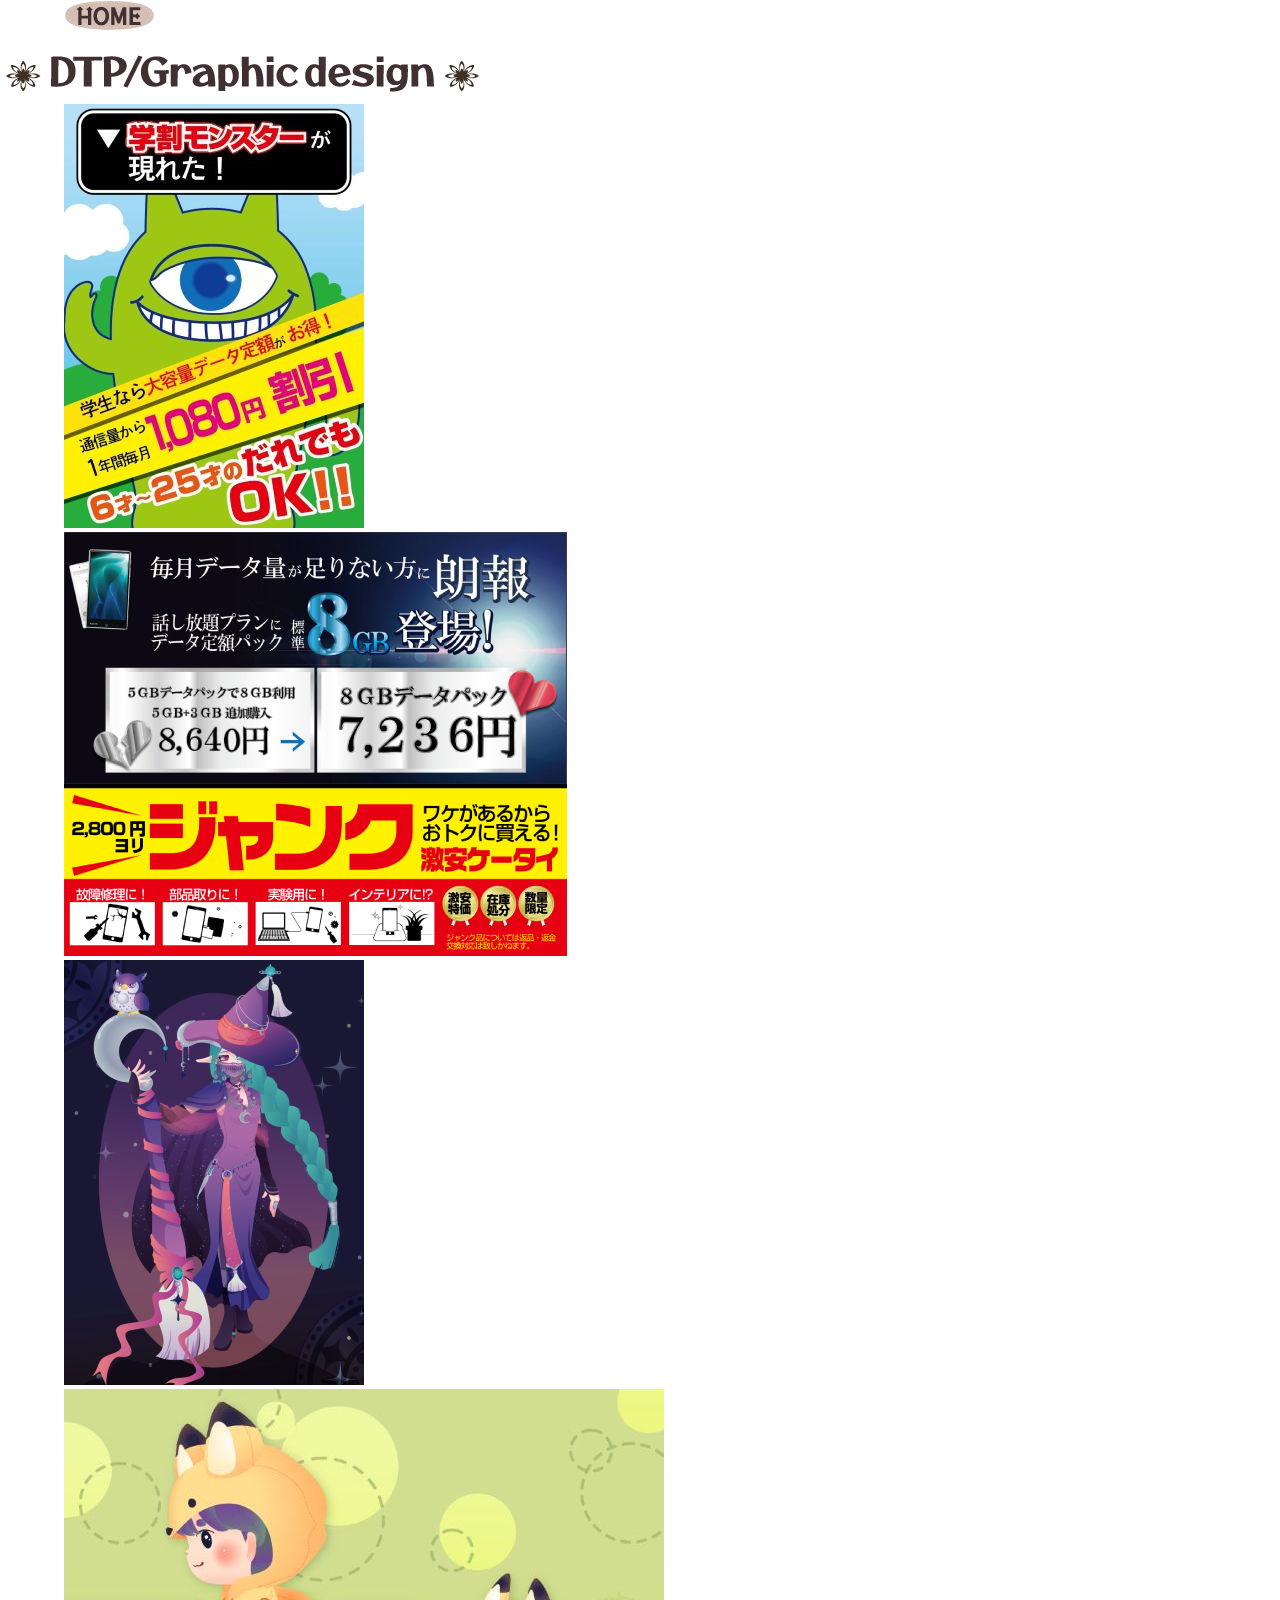
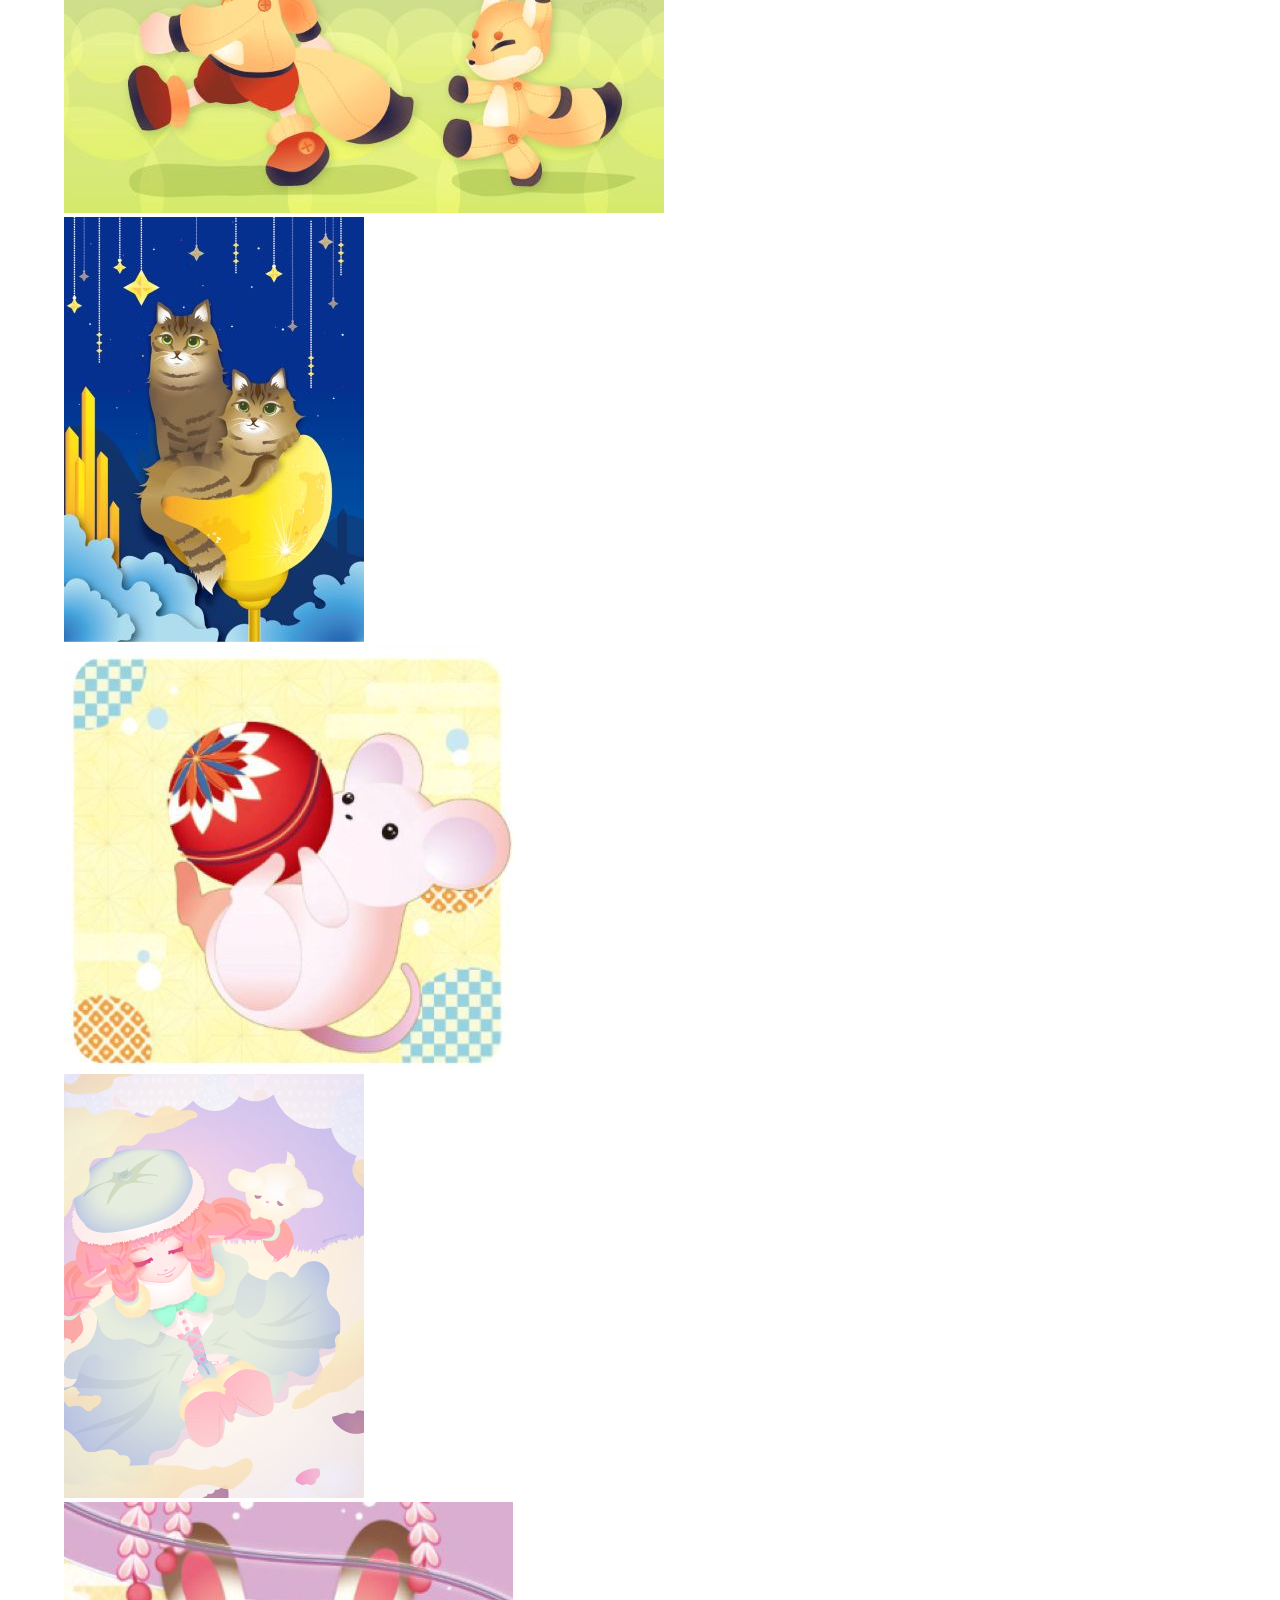
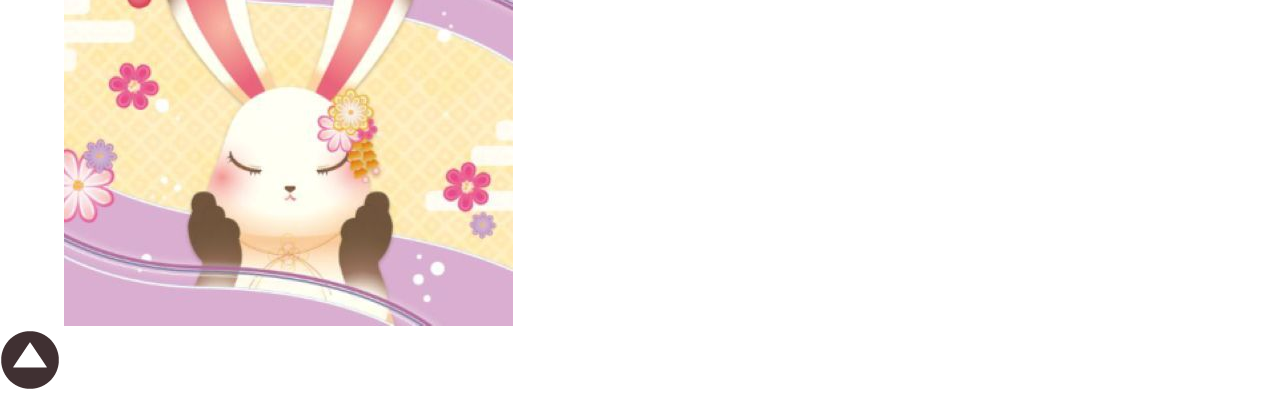
==== DTP.html @ 83f877d3 "20261125 ver1.0　アップロード" ====
<!DOCTYPE html>
<html lang="ja">

<head>
    <meta charset="UTF-8">
    <meta name="viewport" content="width=device-width, initial-scale=1.0">
    <meta name="robots" content="noindex, nofollow">
    <meta name="description" content="HoritaArisaのポートフォリオサイトです。">
    <title>Document</title>
    <link rel="stylesheet" href="css/style.css">
</head>

<body>
    <header>
        <div class="nav header container">
            <a href="portforio_index.html"><img src="images/HOME.png" alt="home" class="linkanime"></a>
        </div>
    </header>


    <img src="images/DTPtitle.png" alt="title" class="hero">
    <div class="container g-contents">
        <div class="image job job1"><img src="images/Grafic/job1.jpg" alt="job1" class="linkanime"></div>
        <div class="image job job2"><img src="images/Grafic/job2.jpg" alt="job2" class="linkanime"></div>
    </div>
    <div class="container g-contents hob">
        <div class="image hob hob6"><img src="images/Grafic/hob6.jpg" alt="hob6" class="linkanime"></div>
        <div class="image hob hob4"><img src="images/Grafic/hob4.jpg" alt="hob6" class="linkanime"></div>
        <div class="image hob hob5"><img src="images/Grafic/hob5.jpg" alt="hob6" class="linkanime"></div>
        <div class="image hob hob3"><img src="images/Grafic/hob3.jpg" alt="hob6" class="linkanime"></div>
        <div class="image hob hob1"><img src="images/Grafic/hob1.jpg" alt="hob6" class="linkanime"></div>
        <div class="image hob hob2"><img src="images/Grafic/hob2.jpg" alt="hob6" class="linkanime"></div>
    </div>

    <div>
        <a href="#"><img src="images/backtotop.png" alt="topへ戻る" class="backtotop"></a>
    </div>


    <footer>

    </footer>
</body>

</html>
---- css/style.css ----
@charset "UTF-8";
/* スマホと共通表示 */

* {
    box-sizing: border-box;
}

/* 初期設定 */

html {
    font-size: 100%;
    font-family: "Zen Maru Gothic", sans-serif;
    font-weight: 700;
    font-style: normal;
}


.container {
    width: calc(100% - 10%);
    margin: 0 auto;
}

body,
nav,
div,
h1,
h2,
h3,
p {
    margin: 0;
    padding: 0;
    font-weight: normal;
}

.bg {
    margin: 0;
    background-image: url(../images/background.png);
    background-repeat: no-repeat;
    display: flow-root;
}

/* メインエリア */

/* 画面 */

.main {
    margin: 10px auto auto auto;
    padding: 10px 10px 10px 0px;
    width: 800px;
    height: 430px;
    background: linear-gradient(rgb(161, 255, 200) 10%, rgb(135, 236, 189) 90%, rgb(95, 168, 134));
    text-align: center;
    align-items: center;
    border-radius: 20px;
}

.lottery {
    margin: 8px auto auto auto;
    padding: 10px;
    width: 800px;
    height: 210px;
    background: linear-gradient(rgb(255, 244, 142) 0%, rgb(255, 225, 121) 15%, rgb(255, 219, 102));
    text-align: center;
    align-items: center;
    border-radius: 20px 20px 0 0;
}

.aboutopen {
    text-align: center;
    align-items: center;
    background: rgba(185, 255, 221, 0.863);
    width: 100%;
    height: 100%;
    padding: 30px;
    top: 0%;
    position: fixed;
    left: 50%;
    transform: translateX(-50%);
}

.about {
    position: fixed;
    top: 0%;
    left: -50%;
    transform: translateX(-50%);
}

.aboutbtn {
    position: fixed;
    top: 3%;
    left: 70%;
    cursor: pointer;
}

#window img {
    border-top: 1px solid rgba(52, 116, 86, 0.575);
    border-bottom: 5px solid rgba(52, 116, 86, 0.575);
    border-right: 3px solid rgba(52, 116, 86, 0.575);
    border-left: 1px solid rgba(52, 116, 86, 0.575);
}

#basket {
    display: flex;
    margin: 10px auto auto auto;
    width: 750px;
    height: 65px;
    border-radius: 15px;
    justify-content: space-between;
    align-items: center;
    background-color: white;
    font-size: 2rem;
    color: rgb(52, 116, 86);
}

.foodtype {
    padding-left: 5px;
    padding-right: 5px;
    cursor: pointer;
    color: rgb(125 87 84)
}

.food_result {
    margin-left: auto;
    margin-right: auto;
    width: 750px;
    display: flex;
    justify-content: left;
    align-items: center;
}


#lot_food {
    padding: 0 15px 0 15px;
    margin-left: 10px;
    width: 500px;
    font-size: 1.7rem;
    color: rgb(252, 247, 247);
    cursor: pointer;
    background-color: rgb(236, 102, 69);
    align-items: center;
    border: 5px solid;
    border-color: rgb(255, 168, 5);
}

#lot_food:empty {
    display: none;
}

#lot_btn {
    margin-top: 10px;
    cursor: pointer;
    text-align: left;
    align-items: center;
}

.btnclick {
    animation-name: btn;
    animation-duration: 0.3s;
    animation-timing-function: ease;
    animation-direction: normal;
    animation-iteration-count: 1;
}

@keyframes btn {
    0% {
        transform: translateY(0%);
        opacity: 1;
        scale: 1;
    }

    50% {
        transform: translateY(1%);
        opacity: 1;
        scale: 0.95;
    }

    100% {
        transform: translateY(0%);
        opacity: 1;
        scale: 1;
    }
}


.text {
    display: flex;
    position: absolute;
    top: 330px;
    left: 50%;
    transform: translateX(-50%);
    width: 500px;
    height: 70px;
    border-radius: 30px;
    justify-content: center;
    align-items: center;
    background-color: rgba(8, 65, 55, 0.61);
    font-size: 1.3rem;
    color: rgb(248, 255, 253);
    animation: feedin 0.1s ease-in 1;
}

@keyframes feedin {
    0% {
        opacity: 0;
    }

    100% {
        opacity: 1;
    }
}


.textnone {
    display: none;
    position: absolute;
    top: 330px;
    left: 50%;
    transform: translateX(-50%);
    width: 500px;
    height: 70px;
    border-radius: 30px;
    justify-content: center;
    align-items: center;
    font-size: 1.3rem;
    background-color: rgba(8, 65, 55, 0.61);
    color: rgb(253, 255, 255);
    animation: feedout 0.1s ease-in 1;
}

@keyframes feedout {
    0% {
        opacity: 1;
    }

    100% {
        opacity: 0;
    }
}

#yesbtn {
    display: flex;
    position: relative;
    top: 0%;
    left: 7%;
    transform: translateX(-50%);
    width: 45px;
    height: 30px;
    border-radius: 10px;
    justify-content: center;
    align-items: center;
    background-color: rgb(244, 255, 253);
    font-size: 1rem;
    color: rgb(28, 119, 101);
    cursor: pointer;
}


#retry {
    display: flex;
    position: relative;
    top: 0%;
    left: 10%;
    transform: translateX(-50%);
    width: 80px;
    height: 35px;
    border-radius: 40px;
    justify-content: center;
    align-items: center;
    text-align: center;
    background-color: rgb(244, 255, 253);
    font-size: 0.8rem;
    color: rgb(28, 119, 101);
    cursor: pointer;
    line-height: 0.8rem;
}

#retry a:hover {
    background-color: rgb(201, 221, 217);
}
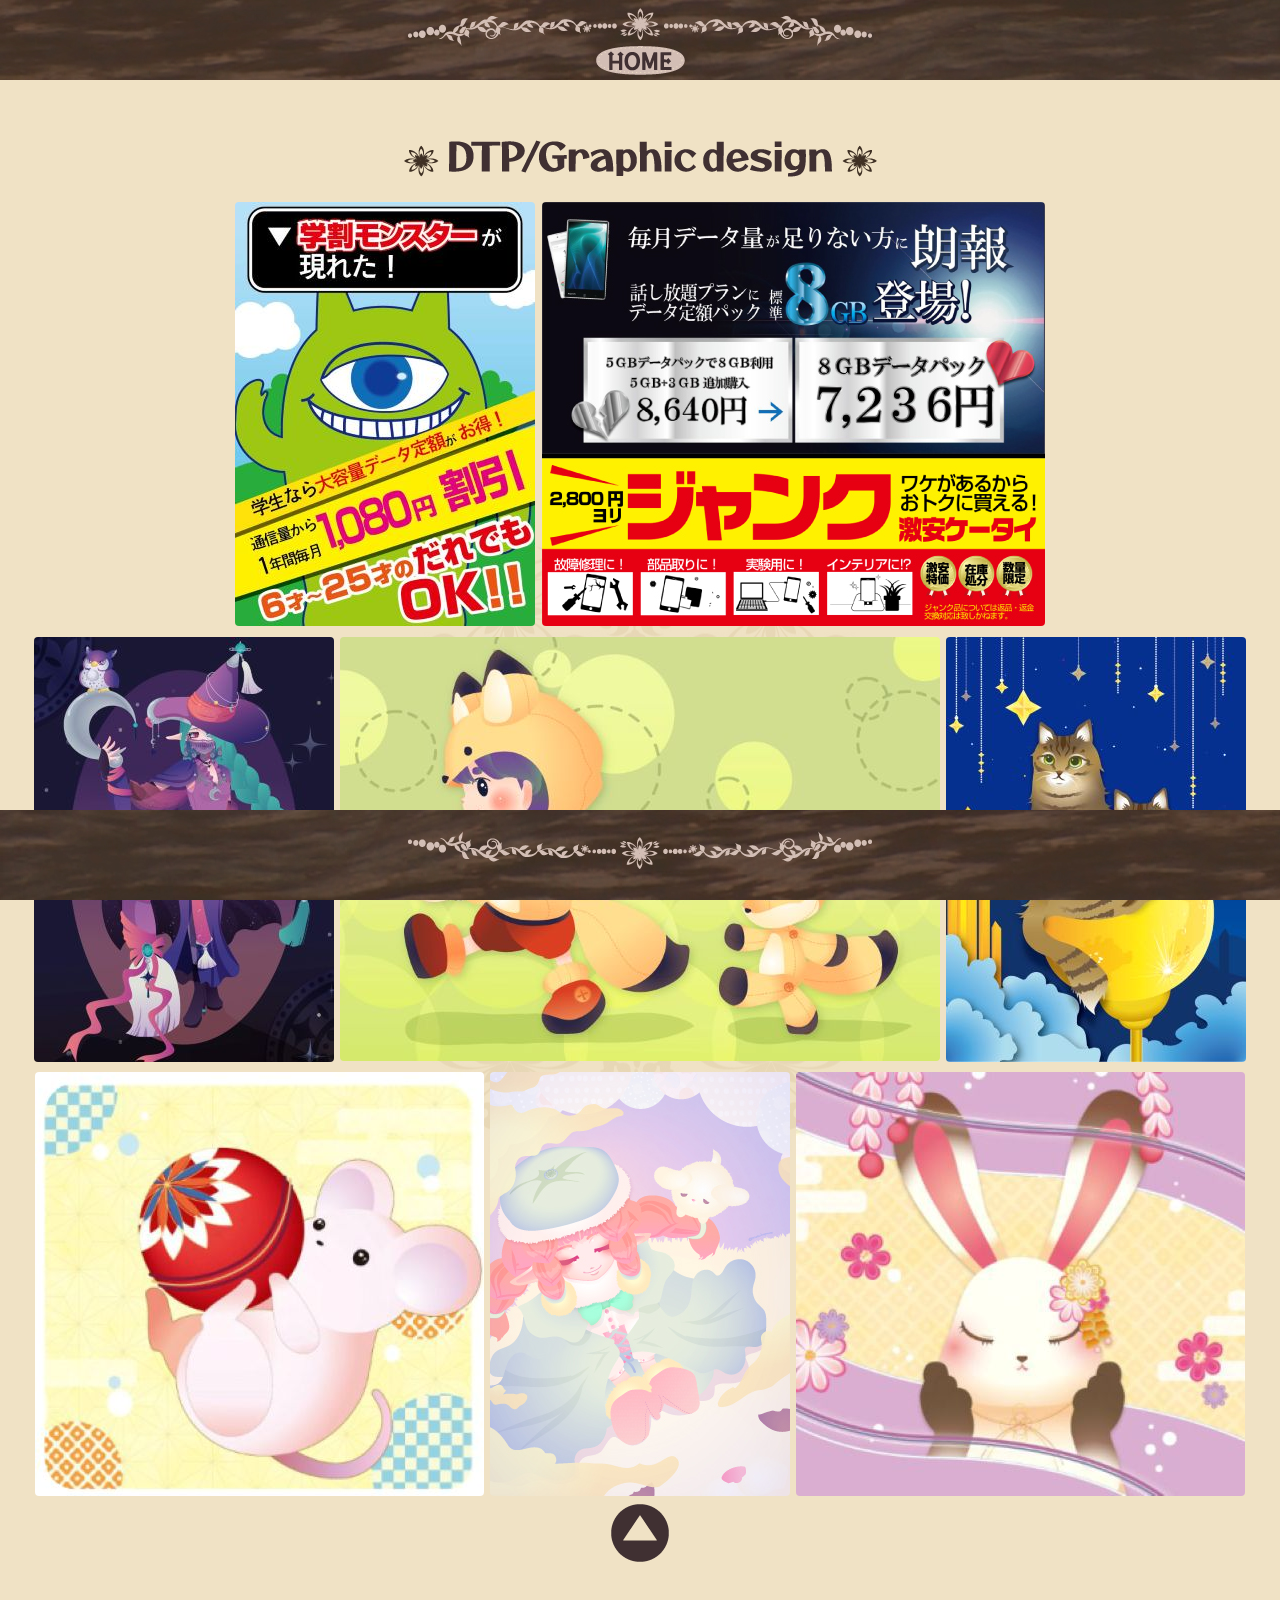
==== commit 61dcd5e5: "Fix navigation link in DTP.html" ====
--- a/DTP.html
+++ b/DTP.html
@@ -13,7 +13,7 @@
 <body>
     <header>
         <div class="nav header container">
-            <a href="portforio_index.html"><img src="images/HOME.png" alt="home" class="linkanime"></a>
+            <a href="index.html"><img src="images/HOME.png" alt="home" class="linkanime"></a>
         </div>
     </header>
 
@@ -42,4 +42,4 @@
     </footer>
 </body>
 
-</html>+</html>
--- a/css/style.css
+++ b/css/style.css
@@ -1,279 +1,176 @@
 @charset "UTF-8";
-/* スマホと共通表示 */
 
 * {
     box-sizing: border-box;
 }
 
-/* 初期設定 */
+html,
+p,
+div {
+    margin: 0;
+    padding: 0;
+    font-size: 100%;
+    font-weight: normal;
+}
 
-html {
-    font-size: 100%;
-    font-family: "Zen Maru Gothic", sans-serif;
-    font-weight: 700;
-    font-style: normal;
+a {
+    color: rgb(246, 244, 252);
+    text-decoration: none;
+}
+
+a:hover {
+    color: rgb(185, 180, 201);
+}
+
+.linkanime {
+    transition: 0.1s;
+}
+
+.linkanime:hover {
+    transform: scale(0.98);
 }
 
 
-.container {
-    width: calc(100% - 10%);
-    margin: 0 auto;
+
+/*headerの設定*/
+
+.container.header {
+    background-image: url(../images/header.jpg);
+    background-position: center;
+    width: 100%;
+    margin: 0;
+    padding: 0;
 }
 
-body,
-nav,
-div,
-h1,
-h2,
-h3,
-p {
-    margin: 0;
-    padding: 0;
-    font-weight: normal;
+.header {
+    display: flex;
+    height: 80px;
+    position: fixed;
+    top: 0px;
+    justify-content: center;
+    z-index: 100;
+    align-items: flex-end;
 }
 
-.bg {
+/*bodyの設定*/
+body {
+    background-image: url(../images/background.jpg);
+    background-position: center;
+    text-align: center;
     margin: 0;
-    background-image: url(../images/background.png);
-    background-repeat: no-repeat;
-    display: flow-root;
 }
 
-/* メインエリア */
-
-/* 画面 */
-
-.main {
-    margin: 10px auto auto auto;
-    padding: 10px 10px 10px 0px;
-    width: 800px;
-    height: 430px;
-    background: linear-gradient(rgb(161, 255, 200) 10%, rgb(135, 236, 189) 90%, rgb(95, 168, 134));
-    text-align: center;
-    align-items: center;
-    border-radius: 20px;
-}
-
-.lottery {
-    margin: 8px auto auto auto;
-    padding: 10px;
-    width: 800px;
-    height: 210px;
-    background: linear-gradient(rgb(255, 244, 142) 0%, rgb(255, 225, 121) 15%, rgb(255, 219, 102));
-    text-align: center;
-    align-items: center;
-    border-radius: 20px 20px 0 0;
-}
-
-.aboutopen {
-    text-align: center;
-    align-items: center;
-    background: rgba(185, 255, 221, 0.863);
-    width: 100%;
-    height: 100%;
-    padding: 30px;
-    top: 0%;
-    position: fixed;
-    left: 50%;
-    transform: translateX(-50%);
-}
-
-.about {
-    position: fixed;
-    top: 0%;
-    left: -50%;
-    transform: translateX(-50%);
-}
-
-.aboutbtn {
-    position: fixed;
-    top: 3%;
-    left: 70%;
-    cursor: pointer;
-}
-
-#window img {
-    border-top: 1px solid rgba(52, 116, 86, 0.575);
-    border-bottom: 5px solid rgba(52, 116, 86, 0.575);
-    border-right: 3px solid rgba(52, 116, 86, 0.575);
-    border-left: 1px solid rgba(52, 116, 86, 0.575);
-}
-
-#basket {
-    display: flex;
-    margin: 10px auto auto auto;
-    width: 750px;
-    height: 65px;
-    border-radius: 15px;
-    justify-content: space-between;
-    align-items: center;
-    background-color: white;
-    font-size: 2rem;
-    color: rgb(52, 116, 86);
-}
-
-.foodtype {
-    padding-left: 5px;
-    padding-right: 5px;
-    cursor: pointer;
-    color: rgb(125 87 84)
-}
-
-.food_result {
-    margin-left: auto;
-    margin-right: auto;
-    width: 750px;
-    display: flex;
-    justify-content: left;
-    align-items: center;
+.hero {
+    margin: 120px 50px 10px;
+    opacity: 0;
+    transform: translateY(20px);
+    animation: title 0.5s ease-out forwards;
 }
 
 
-#lot_food {
-    padding: 0 15px 0 15px;
-    margin-left: 10px;
-    width: 500px;
-    font-size: 1.7rem;
-    color: rgb(252, 247, 247);
-    cursor: pointer;
-    background-color: rgb(236, 102, 69);
-    align-items: center;
-    border: 5px solid;
-    border-color: rgb(255, 168, 5);
+.introduction {
+    margin: 60px 50px 10px;
+    opacity: 0;
+    transform: translateY(20px);
+    animation: title 0.5s ease-out forwards;
 }
 
-#lot_food:empty {
-    display: none;
-}
 
-#lot_btn {
-    margin-top: 10px;
-    cursor: pointer;
-    text-align: left;
-    align-items: center;
-}
-
-.btnclick {
-    animation-name: btn;
-    animation-duration: 0.3s;
-    animation-timing-function: ease;
-    animation-direction: normal;
-    animation-iteration-count: 1;
-}
-
-@keyframes btn {
-    0% {
-        transform: translateY(0%);
+@keyframes title {
+    to {
         opacity: 1;
-        scale: 1;
-    }
-
-    50% {
-        transform: translateY(1%);
-        opacity: 1;
-        scale: 0.95;
-    }
-
-    100% {
-        transform: translateY(0%);
-        opacity: 1;
-        scale: 1;
+        transform: translateY(0);
     }
 }
 
 
-.text {
-    display: flex;
-    position: absolute;
-    top: 330px;
-    left: 50%;
-    transform: translateX(-50%);
-    width: 500px;
-    height: 70px;
-    border-radius: 30px;
-    justify-content: center;
-    align-items: center;
-    background-color: rgba(8, 65, 55, 0.61);
-    font-size: 1.3rem;
-    color: rgb(248, 255, 253);
-    animation: feedin 0.1s ease-in 1;
+.backtotop {
+    margin-bottom: 150px;
 }
 
-@keyframes feedin {
-    0% {
-        opacity: 0;
-    }
+.container.contents {
+    display: flex;
+    justify-content: center;
+}
 
-    100% {
-        opacity: 1;
-    }
+.contentsbox {
+    background-color: rgb(61, 45, 31);
+    color: rgb(255, 238, 223);
+    margin: 5px;
+    width: 320px;
+    border-radius: 5px;
+}
+
+.contentstitle {
+    color: rgb(255, 238, 223);
+    font-size: 1.2rem;
+    margin: 1px;
+}
+
+.contentstext {
+    color: rgb(255, 238, 223);
+    font-size: 0.7rem;
+    margin: 0.5px 0.5px 20px 0.5px;
+}
+
+/*DTP Graphic*/
+.container.g-contents {
+    display: flex;
+    justify-content: center;
+    flex-wrap: wrap;
+}
+
+.container.g-contents.hob {
+    width: 1220px;
+    margin: 0 auto;
+}
+
+.image.job img {
+    margin: 0.2rem;
+    border-radius: 4px;
+}
+
+.image.hob img {
+    flex-grow: 1;
+    margin: 0.2rem;
+    border-radius: 4px;
+}
+
+.text {
+    margin-bottom: 50px;
+    color: rgb(61, 45, 31);
 }
 
 
-.textnone {
-    display: none;
-    position: absolute;
-    top: 330px;
-    left: 50%;
-    transform: translateX(-50%);
-    width: 500px;
-    height: 70px;
-    border-radius: 30px;
-    justify-content: center;
-    align-items: center;
-    font-size: 1.3rem;
-    background-color: rgba(8, 65, 55, 0.61);
-    color: rgb(253, 255, 255);
-    animation: feedout 0.1s ease-in 1;
+
+/*footerの設定*/
+footer {
+    background-image: url(../images/footer.jpg);
+    background-position: center;
+    width: 100%;
+    padding: 45px 0 0 0;
+    height: 90px;
+    position: fixed;
+    bottom: 0px;
 }
 
-@keyframes feedout {
-    0% {
-        opacity: 1;
+.slider-wrapper {
+    display: flex;
+    overflow: hidden;
+    position: relative;
+    bottom: 105px;
+}
+
+.slider {
+    animation: wave 70s infinite linear both;
+}
+
+@keyframes wave {
+    from {
+        transform: translateX(0);
     }
 
-    100% {
-        opacity: 0;
+    to {
+        transform: translateX(-100%);
     }
-}
-
-#yesbtn {
-    display: flex;
-    position: relative;
-    top: 0%;
-    left: 7%;
-    transform: translateX(-50%);
-    width: 45px;
-    height: 30px;
-    border-radius: 10px;
-    justify-content: center;
-    align-items: center;
-    background-color: rgb(244, 255, 253);
-    font-size: 1rem;
-    color: rgb(28, 119, 101);
-    cursor: pointer;
-}
-
-
-#retry {
-    display: flex;
-    position: relative;
-    top: 0%;
-    left: 10%;
-    transform: translateX(-50%);
-    width: 80px;
-    height: 35px;
-    border-radius: 40px;
-    justify-content: center;
-    align-items: center;
-    text-align: center;
-    background-color: rgb(244, 255, 253);
-    font-size: 0.8rem;
-    color: rgb(28, 119, 101);
-    cursor: pointer;
-    line-height: 0.8rem;
-}
-
-#retry a:hover {
-    background-color: rgb(201, 221, 217);
 }
